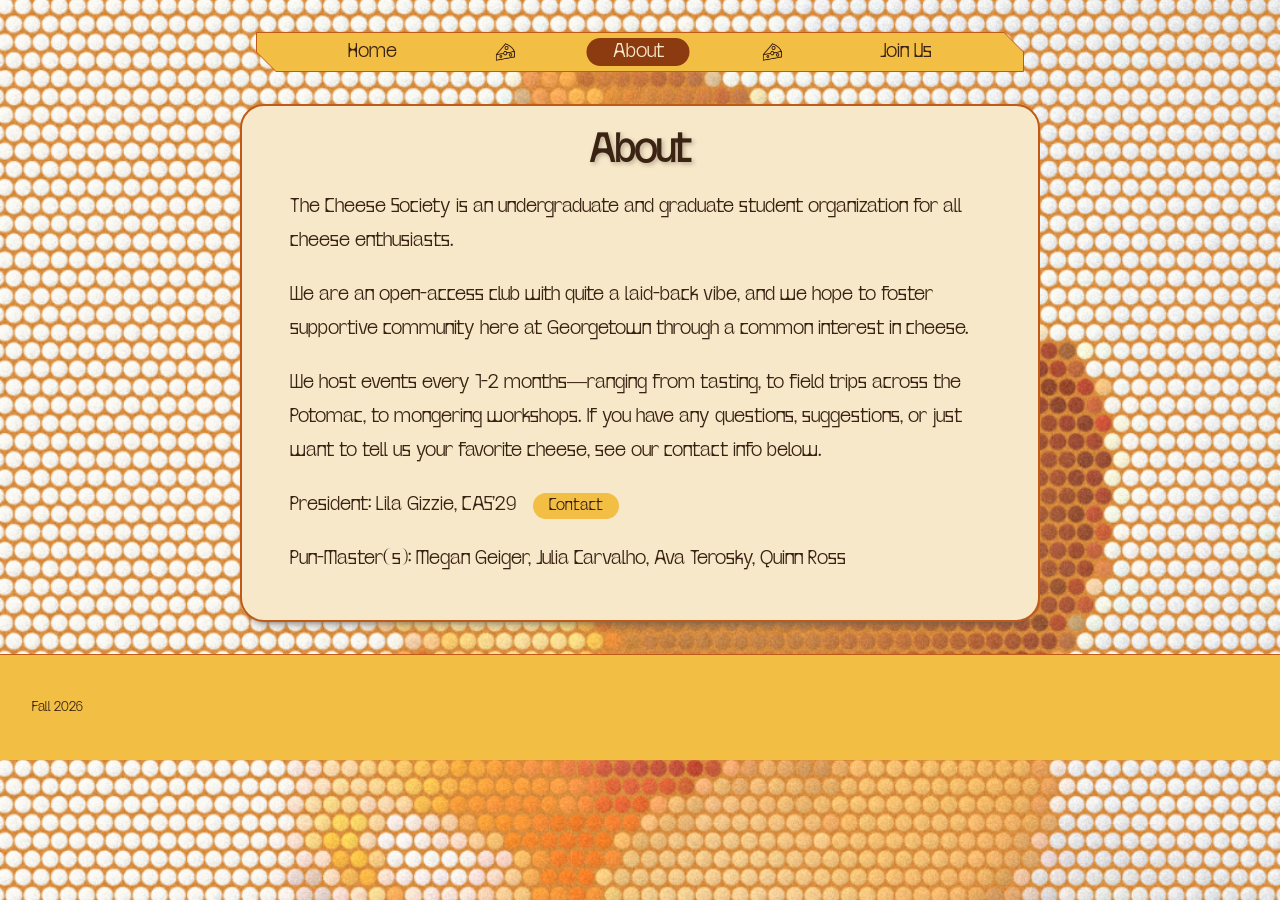
==== docs/about.html @ b80a5acd "first commit" ====
<!DOCTYPE html>
<html lang="en">
<head>
  <meta charset="UTF-8">
  <meta name="viewport" content="width=device-width, initial-scale=1">
  <title>About</title>
  <link href="https://api.fontshare.com/v2/css?f[]=pilcrow-rounded@400&f[]=bonny@500&display=swap" rel="stylesheet">
  <link rel="stylesheet" href="style.css">
</head>
<body class="about">
  <nav class="navbar">
    <ul class="nav-links">
      <li><a href="index.html">Home</a></li>
      <li class="nav-icon"><img src="images/cheese-icon.png" alt=""></li>
      <li class="active"><a href="about.html">About</a></li>
      <li class="nav-icon"><img src="images/cheese-icon.png" alt=""></li>
      <li><a href="join.html">Join Us</a></li>
    </ul>
  </nav>

    <main>
    <section class="about-section">
      <h2>About</h2>
      <p>The Cheese Society is an undergraduate and graduate student organization for all cheese enthusiasts.</p>
      <p>We are an open-access club with quite a laid-back vibe, and we hope to foster supportive community here at Georgetown through a common interest in cheese.</p>
      <p>We host events every 1-2 months—ranging from tasting, to field trips across the Potomac, to mongering workshops. If you have any questions, suggestions, or just want to tell us your favorite cheese, see our contact info below.</p>
      <p>President: Lila Gizzie, CAS'29
        <button type="button" class="contact-btn" id="contact-btn">Contact</button>
        <span class="contact-box" id="contact-box" hidden>
          <a href="mailto:lg1123@georgetown.edu">lg1123@georgetown.edu</a>
        </span></p>
      <p>Pun-Master(s): Megan Geiger, Julia Carvalho, Ava Terosky, Quinn Ross</p>
    </section>
  </main>
  <footer>
    <p>Fall 2026</p>
  </footer>
</body>
</html>
---- docs/style.css ----
:root {
  --cream: #f6e8c9;
  --gold: #f2be44;
  --orange: #d1781f;
  --pumpkin: #bf5b17;
  --rust: #8c3b10;
  --brown: #3b2314;
  --moss: #5b5f23;
}


/*page backgrounds*/
body.landing,
body.about,
body.join {
  background-color: var(--cream);
}


/*navbar design*/

nav {
  background: var(--gold/50%);
  border-radius: 1px;
  padding: 0rem 3rem;
  width: 60vw;
  box-sizing: border-box;
  margin: 2rem auto; 
  view-transition-name: site-nav;
  font-family: 'Kulture';
  font-size: 20px;
  --cut: 20px;
  --bw: 1px;
  --cut-inner: 19px;
  position: relative;
  isolation: isolate;
  background: var(--pumpkin);
  border: none;
  box-shadow: none;
  clip-path: polygon(
    0 0,
    calc(100% - var(--cut)) 0,
    100% var(--cut),
    100% 100%,
    var(--cut) 100%,
    0 calc(100% - var(--cut))
  );
}

nav::before {
  content: '';
  position: absolute;
  inset: var(--bw);
  z-index: -1;
  background: var(--gold);
  clip-path: polygon(
    0 0,
    calc(100% - var(--cut-inner)) 0,
    100% var(--cut-inner),
    100% 100%,
    var(--cut-inner) 100%,
    0 calc(100% - var(--cut-inner))
  );
}


nav ul {
  display: flex;
  justify-content: space-between;
  align-items: center;
  width: 100%;
  list-style: none;
  margin: 0;
  box-sizing: border-box;
  padding: 0.25rem 1rem;
}

nav ul li{
    list-style: none;
    display: inline-block;
    margin: 2px;
    font-size: 20px;
    font-weight: 500;
    color: var(--brown);
    cursor: pointer;
    position: relative;
    z-index: 2;
    transition: color 0.5s;
    line-height: 1.2;
    padding: 2px 26px;
}

nav ul li::after{
    content: '';
    background: var(--rust);
    width: 100%;
    height: 100%;
    border-radius: 30px;
    position: absolute;
    top: 100%; /*moves the highlighting layer a little lower than the bar on the screen*/
    left: 50%;
    transform: translate(-50%, -50%);
    z-index: -1;
    opacity: 0; /*hides the highlighting layer*/
    transition: top 0.5s, opacity 0.5s; /*delays the bottom layer visbility by .5 s*/
}
nav ul li:hover,
nav ul li.active {
  color: var(--cream);
}

nav ul li:hover::after,
nav ul li.active::after {
    top: 50%;
    opacity: 1;
}

nav ul li a {
  text-decoration: none;
  color: inherit;
}


nav ul li.nav-icon {
  padding: 0;
  cursor: default;
}

nav ul li.nav-icon img {
  display: block;
  height: 24px;
  width: auto;
}

nav ul li.nav-icon::after {
  display: none;
}

/*fading between pages*/
@view-transition {
  navigation: auto;
}
@keyframes blur-out {
  from { opacity: 1; filter: blur(0); }
  to   { opacity: 0; filter: blur(12px); }
}

@keyframes blur-in {
  from { opacity: 0; filter: blur(12px); }
  to   { opacity: 1; filter: blur(0); }
}
::view-transition-old(root) {
  animation: blur-out 1.5s ease both;
}

::view-transition-new(root) {
  animation: blur-in 2.0s ease both;
}


/*fonts*/
@font-face {
  font-family: 'Gulax-Regular';
  src: url('fonts/Gulax-Regular.otf') format('opentype');
}

@font-face {
  font-family: 'thick';
  src: url('fonts/thick.ttf') format('truetype');
}

@font-face {
  font-family: 'Kulture';
  src: url('fonts/Kulture.otf') format('opentype');
}

@font-face {
  font-family: 'HoneyDemo-Light';
  src: url('fonts/HoneyDemo-Light.otf') format('opentype');
}

h1 {
  font-family: 'Kulture';
  text-align: center;
  margin-top: 12rem;
  margin-bottom: 15rem;
  padding: 2rem;
  font-size: 120px;
  text-shadow: 4px 4px 8px #f6e8c9;
  letter-spacing: 1px;
}
h2 {
  font-family: 'Kulture';
  text-align: left;
  margin-top: 6rem;
  margin-left: 2rem;
  padding: 2rem;
  font-size: 40px;
  text-shadow: 2px 2px 4px #3b23144d;
}

body {
  font-family: 'Kulture';
  font-size: 24px;
  margin: 0;
}

h3 {
  font-family: 'Kulture';
  font-size: 40px;
  text-align: center;
  margin-left: 2rem;
  margin-top: 2rem;
    text-shadow: 2px 2px 4px #3b23144d;
}

h4 {
  font-family: 'Kulture';
  text-align: center;
  margin-top: 4rem;
  margin-bottom: 2rem;
  padding: 2rem;
  font-size: 80px;
  text-shadow: 4px 4px 8px #f6e8c9;
  letter-spacing: 1px;
}
nav {
  font-family: 'Kulture';
  font-size: 40px;
}

/*form formatting*/
.input-boxes {
    display: flex;
    flex-direction: column;
    gap: .5rem;
    border-radius: 999px;
    max-width: 500px;
    margin: 0 auto;
}

.form-input {
  padding: 0.6rem 1rem;
  border-radius: 999px;
  font-size: 1rem;
  font-family: inherit;
  border: 1px solid var(--gold);
  color: var(--brown);
  background-color: var(--cream);
}

.form-input:focus {
  outline: none;
  border-color: var(--moss);
}

select.form-input { /*select button!*/
  appearance: none;
  -webkit-appearance: none;
  background-color: var(--cream);
  background-image: url("data:image/svg+xml;utf8,<svg xmlns='http://www.w3.org/2000/svg' viewBox='0 0 10 6'><path d='M1 1l4 4 4-4' fill='none' stroke='%23333D1B' stroke-width='1.5'/></svg>");
  background-repeat: no-repeat;
  background-position: right 1rem center;
  background-size: 0.8rem;
  padding-right: 2.5rem;
  cursor: pointer;
}

/*submit button*/
.input-boxes button {
  align-self: center;
  margin-top: 1.5rem;

  position: relative;
  z-index: 2;
  padding: 0.6rem 2rem;
  font-family: inherit;
  font-size: 16px;
  font-weight: 500;
  color: var(--brown);
  background: var(--gold);
  border: none;
  border-radius: 999px;
  cursor: pointer;
  transition: color 0.5s;
}

.input-boxes button::after {
  content: '';
  background: var(--rust);
  width: 100%;
  height: 100%;
  border-radius: 999px;
  position: absolute;
  top: 100%;
  left: 50%;
  transform: translate(-50%, -50%);
  z-index: -1;
  opacity: 0;
  transition: top 0.5s, opacity 0.5s;
}

.input-boxes button:hover,
.input-boxes button:focus-visible {
  color: var(--cream);
}

.input-boxes button:hover::after,
.input-boxes button:focus-visible::after {
  top: 50%;
  opacity: 1;
}

/*image formatting*/

img.first-meeting {
  display: block;
  margin-left: auto;
  margin-right: 2rem;
  width: 300px;
  height: auto;
  border-radius: 50px;
  opacity: 0.9;
}

figcaption.first-meeting {
  text-align: right;
  margin-right: 11rem;
  margin-top: 1rem;
}


/*background image formatting*/
body {
  background-image:
  linear-gradient(rgba(246, 232, 201, 0.17), rgba(246, 232, 201, 0.17)),
  url("images/background5.jpeg");
  background-size: cover;
  background-blend-mode: normal;  
  background-position: center;
  background-repeat: no-repeat;
  background-attachment: fixed;
}

/*callout*/
.events-callout {
  width: 400px;
  max-width: 100%;
  margin: 1rem 0 1rem 3rem;
  padding: 1.5rem 2rem;
  background: var(--cream);
  border: 2px solid var(--pumpkin);
  border-radius: 24px;
  box-shadow: 0 10px 10px -10px rgb(84, 82, 79);
  text-align: center;
}

.events-callout h2 {
  margin-top: 0;
  margin-bottom: 1rem;
  text-align: left;
}

.events-callout ul {
  list-style: none;
  margin: 0;
  padding: 0;
}

.events-callout li {
  padding: 0.8rem 0;
  border-top: 1px solid #bf5b1766;
}

.landing-content {
  display: flex;
  justify-content: space-between;
  align-items: flex-start;
  gap: 2rem;
  padding-right: 3rem;
}

.info-section {
  width: 100%;
  margin-top: 15vh;
  padding: 1rem 0;
  background: #d2781fe6;
  box-shadow: 0 -10px 30px rgba(0, 0, 0, 0.2);
  margin-bottom: 45vh;
}

/*join callout*/
.join-callout {
  max-width: 600px;
  margin: 2rem auto;
  padding: 1rem 3rem 1.5rem;
  background: var(--cream);
  border: 2px solid var(--pumpkin);
  border-radius: 24px;
  box-shadow: 0 10px 10px -10px rgb(84, 82, 79);
}

.join-callout h3 {
  margin: 1rem;
  padding: 0.5rem 0 0.5rem;
  font-size: 60px;
}

#form-message {
  text-align: center;
} 

/*footer*/
html{
  scrollbar-color: var(--pumpkin) var(--cream);
    scrollbar-width: auto;
}

footer {
     margin-top: auto;
  text-align: left;
  padding: 2rem 0;
    border-top: 1px solid var(--pumpkin);
    background: var(--gold);
}
footer p {
  font-size: 0.85rem;
  color: var(--brown);
  margin-left: 2rem;
}

/*past events callout*/

.past_events {
  flex: 1;
  align-self: center;
  text-align: center;
  margin: 0;
}

.past_events a {
  color: inherit;
  text-decoration: none;
  transition: color 0.4s;
}

.past_events a:hover,
.past_events a:focus-visible {
  color: var(--cream);
}

.event-callout {
  display: flex;
  max-width: 750px;
  align-items: center;
  gap: 2.5rem;
  padding: 1.5rem 2rem;
  background: var(--cream);
  border: 2px solid var(--pumpkin);
  border-radius: 24px;
  box-shadow: 0 10px 10px -10px rgb(84, 82, 79);
}

.event-details {
  flex: 1;
}

.event-details li::before {
  content: '';
  position: absolute;
  left: 0;
  top: 50%;
  transform: translateY(-50%);
  width: 1em;
  height: 1em;
  border-radius: 50%;
  background-image: url("images/cheese-round.jpeg");
  background-size: cover;
  background-position: center;
  background-repeat: no-repeat;
  position: relative;
  padding-left: 2rem;
  padding-right: 0.2rem;
  margin-right: 0.5rem;
}

.event-details h3 {
  margin: 0 0 0.75rem;
  font-size: 1.8rem;
  text-align: left;
  text-shadow: none;
}

.event-details ul {
  margin: 0;
  padding-left: 0rem;
  font-size: 1.25rem;
  line-height: 1.8;
  list-style: none;
}

@media (max-width: 700px) {
  .event-callout {
    flex-direction: column;
  }

  .gallery figure {
    flex: none;
    width: 100%;
  }
}

.gallery {
  display: grid;
  grid-template-columns: 1fr;
  gap: 2rem;
  max-width: 1100px;
  margin: 2rem auto;
  padding: 0 2rem;
}

.gallery figure {
  flex: 0 0 320px;
  margin: 0;
}

.gallery img {
  display: block;
  width: 100%;
  border-radius: 16px;
}

.gallery figcaption {
  margin-top: 0.5rem;
  text-align: center;
  font-size: 1.25rem;
}





/* fall text colors */
body,
h1,
h2,
h3,
nav ul li,
footer p,
.form-input,
.input-boxes button {
  color: #3b2314;
}

nav ul li:hover,
nav ul li.active,
.input-boxes button:hover,
.input-boxes button:focus-visible {
  color: var(--cream);
}
  
/*about section*/
.about-section {
  max-width: 700px;
  margin: 2rem auto;
  padding: 1.5rem 3rem;
  background: var(--cream);
  border: 2px solid var(--pumpkin);
  border-radius: 24px;
  box-shadow: 0 10px 10px -10px rgb(84, 82, 79);
}

.about-section h2 {
  margin: 0 0 1rem;
  padding: 0;
  text-align: center;
}

.about-section p {
  font-size: 1.25rem;
  line-height: 1.7;
  margin: 0 0 1.25rem;
  text-align: left;
}

/*contact button*/
.contact-btn,
.contact-box {
  display: inline-block;
  margin-left: 0.75rem;
  padding: 0.25rem 1rem;
  font-family: inherit;
  font-size: 1rem;
  border-radius: 999px;
}

.contact-btn {
  color: var(--brown);
  background: var(--gold);
  border: none;
  cursor: pointer;
  transition: background-color 0.4s, color 0.4s;
}

.contact-btn:hover,
.contact-btn:focus-visible {
  background: var(--rust);
  color: var(--cream);
}

.contact-box {
  background: var(--gold);
  border: 2px solid var(--pumpkin);
}

.contact-box[hidden] {
  display: none;
}

.contact-box a {
  color: var(--brown);
  text-decoration: none;
}
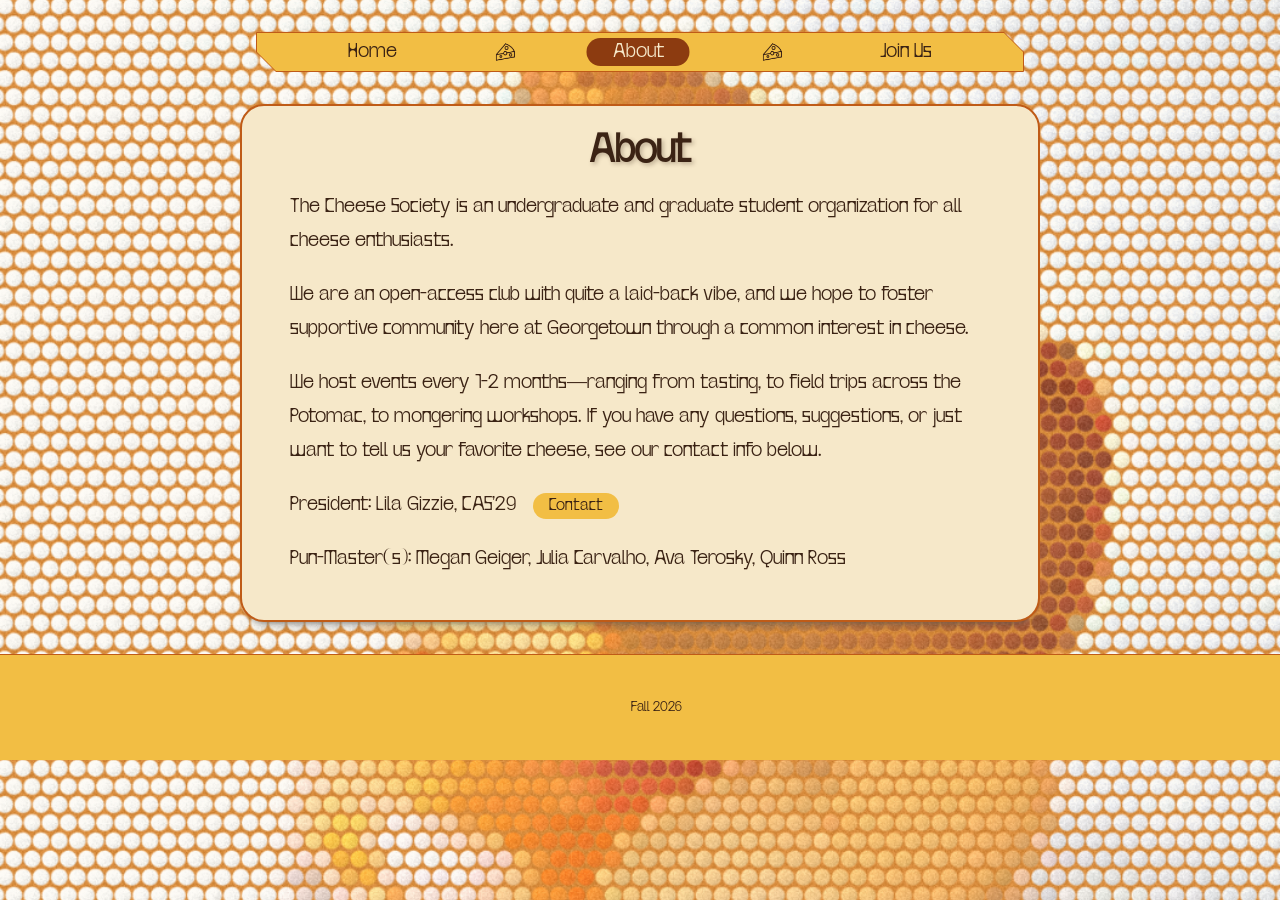
==== commit 8bda3be5: "Implement contact button functionality in About page" ====
--- a/docs/about.html
+++ b/docs/about.html
@@ -26,14 +26,26 @@
       <p>We host events every 1-2 months—ranging from tasting, to field trips across the Potomac, to mongering workshops. If you have any questions, suggestions, or just want to tell us your favorite cheese, see our contact info below.</p>
       <p>President: Lila Gizzie, CAS'29
         <button type="button" class="contact-btn" id="contact-btn">Contact</button>
-        <span class="contact-box" id="contact-box" hidden>
-          <a href="mailto:lg1123@georgetown.edu">lg1123@georgetown.edu</a>
-        </span></p>
+        <span class="contact-box" id="contact-box" hidden></span></p>
       <p>Pun-Master(s): Megan Geiger, Julia Carvalho, Ava Terosky, Quinn Ross</p>
     </section>
   </main>
   <footer>
     <p>Fall 2026</p>
   </footer>
+
+  <script>
+    const btn = document.getElementById('contact-btn');
+    const box = document.getElementById('contact-box');
+
+    const user = 'lg1123';
+    const domain = 'georgetown.edu';
+
+    btn.addEventListener('click', function () {
+      const email = user + '@' + domain;
+      box.innerHTML = '<a href="mailto:' + email + '">' + email + '</a>';
+      box.hidden = false;
+    });
+  </script>
 </body>
 </html>
--- a/docs/style.css
+++ b/docs/style.css
@@ -413,15 +413,20 @@
 /*footer*/
 html{
   scrollbar-color: var(--pumpkin) var(--cream);
-    scrollbar-width: auto;
+  scrollbar-width: auto;
 }
 
 footer {
-     margin-top: auto;
+  margin-top: auto;
   text-align: left;
   padding: 2rem 0;
-    border-top: 1px solid var(--pumpkin);
-    background: var(--gold);
+  border-top: 1px solid var(--pumpkin);
+  background: var(--gold);
+  display: flex;
+  align-items: center;
+  justify-content: center;
+  gap: 1rem;
+
 }
 footer p {
   font-size: 0.85rem;
@@ -620,4 +625,8 @@
 .contact-box a {
   color: var(--brown);
   text-decoration: none;
+}
+
+a.contact-btn {
+  text-decoration: none;
 }
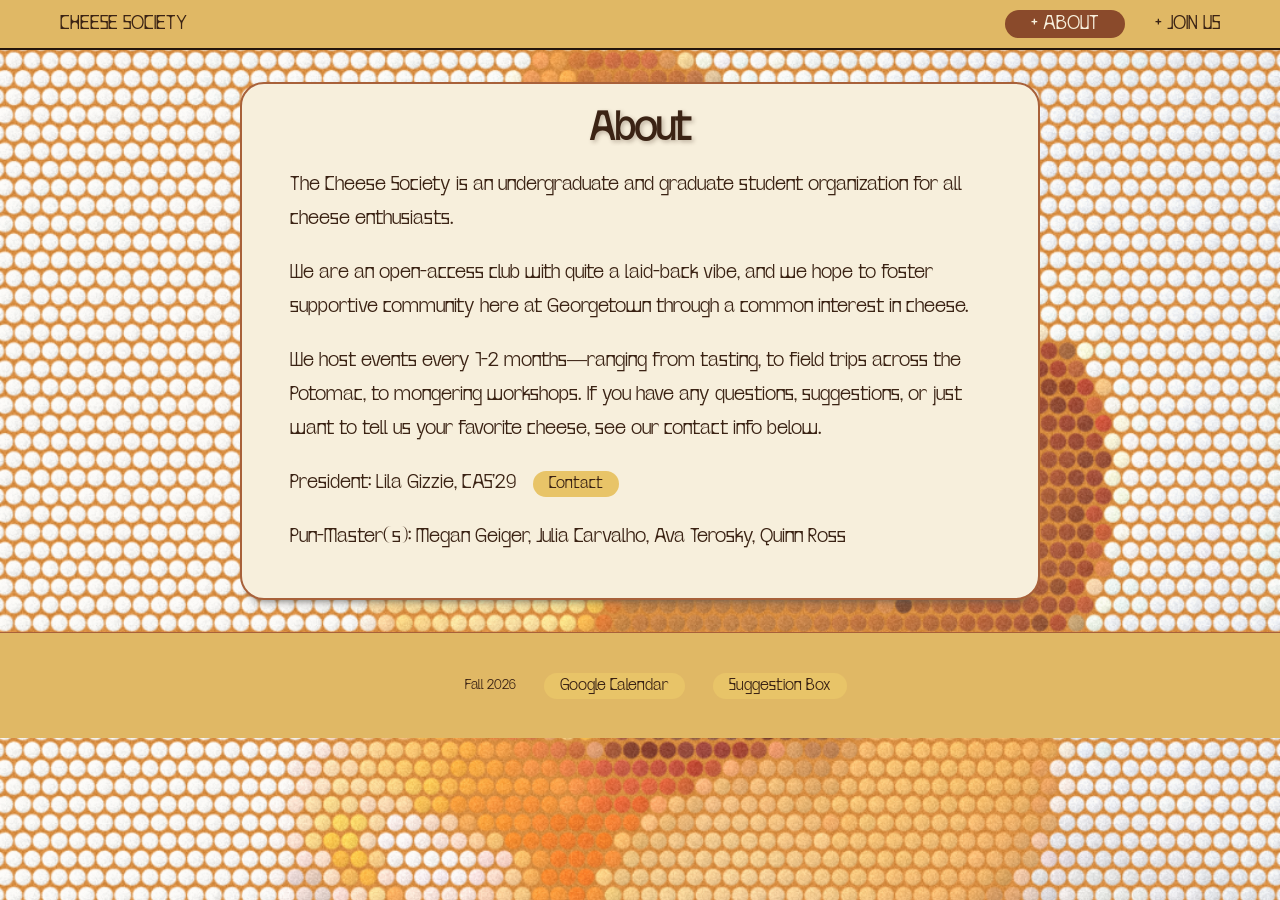
==== commit 53b9e060: "Update navigation labels and add contact links in multiple pages" ====
--- a/docs/about.html
+++ b/docs/about.html
@@ -10,11 +10,11 @@
 <body class="about">
   <nav class="navbar">
     <ul class="nav-links">
-      <li><a href="index.html">Home</a></li>
-      <li class="nav-icon"><img src="images/cheese-icon.png" alt=""></li>
-      <li class="active"><a href="about.html">About</a></li>
-      <li class="nav-icon"><img src="images/cheese-icon.png" alt=""></li>
-      <li><a href="join.html">Join Us</a></li>
+        <li><a href="index.html">CHEESE SOCIETY</a></li>
+        <li class="nav-icon"><img src="images/cheese-icon.png" alt=""></li>
+        <li class="active"><a href="about.html">+ ABOUT</a></li>
+        <li class="nav-icon"><img src="images/cheese-icon.png" alt=""></li>
+        <li><a href="join.html">+ JOIN US</a></li>
     </ul>
   </nav>
 
@@ -32,6 +32,11 @@
   </main>
   <footer>
     <p>Fall 2026</p>
+    <a href="https://calendar.google.com/calendar/embed?src=c_6f24f3e2db2b040adea0e3a4191f1d61dcb63a01617ab61ceb779749c79a6f6d%40group.calendar.google.com&ctz=America%2FNew_York"
+   class="contact-btn" target="_blank" rel="noopener">Google Calendar</a>
+
+    <a href="https://docs.google.com/forms/d/e/1FAIpQLSfkY_7nmE3VaaYtxZ3lCj4pXg0wiYMK0m4ReMZ0gqiEQmVKIg/viewform"
+      class="contact-btn" target="_blank" rel="noopener">Suggestion Box</a>
   </footer>
 
   <script>
--- a/docs/style.css
+++ b/docs/style.css
@@ -1,11 +1,16 @@
 :root {
-  --cream: #f6e8c9;
-  --gold: #f2be44;
-  --orange: #d1781f;
-  --pumpkin: #bf5b17;
-  --rust: #8c3b10;
-  --brown: #3b2314;
-  --moss: #5b5f23;
+  --cream: #f7efdc;       /* warm off-white, like the white dots */
+  --gold: #e8c468;        /* cheese yellow */
+  --orange: #d08f45;      /* the golden-orange behind the dots */
+  --pumpkin: #a8613a;     /* medium brown from the dots */
+  --rust: #7a3f22;        /* deep brown */
+  --brown: #3b2314;       /* title text brown, unchanged */
+  --moss: #8a7430;        /* olive gold for form focus */
+
+  /* nav bar colors */
+  --nav-bg: #e0b865;      /* muted gold */
+  --nav-hover: #8a4a2b;   /* brown hover pill */
+  --nav-border: #24150c;  /* darkest brown */
 }
 
 
@@ -20,59 +25,36 @@
 /*navbar design*/
 
 nav {
-  background: var(--gold/50%);
-  border-radius: 1px;
-  padding: 0rem 3rem;
-  width: 60vw;
+  width: 100%;
   box-sizing: border-box;
-  margin: 2rem auto; 
+  margin: 0;
+  padding: 0 2rem;
+  background: var(--nav-bg);
+  border: none;
+  border-bottom: 2px solid var(--nav-border);
+  border-radius: 0;
+  box-shadow: none;
   view-transition-name: site-nav;
   font-family: 'Kulture';
   font-size: 20px;
-  --cut: 20px;
-  --bw: 1px;
-  --cut-inner: 19px;
   position: relative;
-  isolation: isolate;
-  background: var(--pumpkin);
-  border: none;
-  box-shadow: none;
-  clip-path: polygon(
-    0 0,
-    calc(100% - var(--cut)) 0,
-    100% var(--cut),
-    100% 100%,
-    var(--cut) 100%,
-    0 calc(100% - var(--cut))
-  );
-}
-
-nav::before {
-  content: '';
-  position: absolute;
-  inset: var(--bw);
-  z-index: -1;
-  background: var(--gold);
-  clip-path: polygon(
-    0 0,
-    calc(100% - var(--cut-inner)) 0,
-    100% var(--cut-inner),
-    100% 100%,
-    var(--cut-inner) 100%,
-    0 calc(100% - var(--cut-inner))
-  );
 }
 
 
 nav ul {
   display: flex;
-  justify-content: space-between;
+  justify-content: flex-start; /*items start on the left instead of spreading out*/
   align-items: center;
   width: 100%;
   list-style: none;
   margin: 0;
   box-sizing: border-box;
-  padding: 0.25rem 1rem;
+  padding: 0.5rem 0;
+}
+
+/*About gets an auto left margin, which pushes About and everything after it to the right*/
+nav ul li:has(a[href*="about" i]) {
+  margin-left: auto;
 }
 
 nav ul li{
@@ -92,7 +74,7 @@
 
 nav ul li::after{
     content: '';
-    background: var(--rust);
+    background: var(--nav-hover);
     width: 100%;
     height: 100%;
     border-radius: 30px;
@@ -121,18 +103,8 @@
 }
 
 
+/*cheese icon removed from the nav*/
 nav ul li.nav-icon {
-  padding: 0;
-  cursor: default;
-}
-
-nav ul li.nav-icon img {
-  display: block;
-  height: 24px;
-  width: auto;
-}
-
-nav ul li.nav-icon::after {
   display: none;
 }
 
@@ -140,6 +112,13 @@
 @view-transition {
   navigation: auto;
 }
+
+::view-transition-old(root),
+::view-transition-new(root) {
+  animation-duration: 0.3s;
+  animation-timing-function: ease;
+}
+
 @keyframes blur-out {
   from { opacity: 1; filter: blur(0); }
   to   { opacity: 0; filter: blur(12px); }
@@ -186,7 +165,7 @@
   margin-bottom: 15rem;
   padding: 2rem;
   font-size: 120px;
-  text-shadow: 4px 4px 8px #f6e8c9;
+  text-shadow: 4px 4px 8px var(--cream);
   letter-spacing: 1px;
 }
 h2 {
@@ -221,7 +200,7 @@
   margin-bottom: 2rem;
   padding: 2rem;
   font-size: 80px;
-  text-shadow: 4px 4px 8px #f6e8c9;
+  text-shadow: 4px 4px 8px var(--cream);
   letter-spacing: 1px;
 }
 nav {
@@ -333,7 +312,7 @@
 /*background image formatting*/
 body {
   background-image:
-  linear-gradient(rgba(246, 232, 201, 0.17), rgba(246, 232, 201, 0.17)),
+  linear-gradient(rgba(244, 236, 220, 0.17), rgba(244, 236, 220, 0.17)),
   url("images/background5.jpeg");
   background-size: cover;
   background-blend-mode: normal;  
@@ -369,8 +348,7 @@
 
 .events-callout li {
   padding: 0.8rem 0;
-  border-top: 1px solid #bf5b1766;
-}
+border-top: 1px solid #a8613a66;}
 
 .landing-content {
   display: flex;
@@ -384,7 +362,7 @@
   width: 100%;
   margin-top: 15vh;
   padding: 1rem 0;
-  background: #d2781fe6;
+  background: #d08f45e6;
   box-shadow: 0 -10px 30px rgba(0, 0, 0, 0.2);
   margin-bottom: 45vh;
 }
@@ -421,7 +399,7 @@
   text-align: left;
   padding: 2rem 0;
   border-top: 1px solid var(--pumpkin);
-  background: var(--gold);
+  background: var(--nav-bg);
   display: flex;
   align-items: center;
   justify-content: center;
